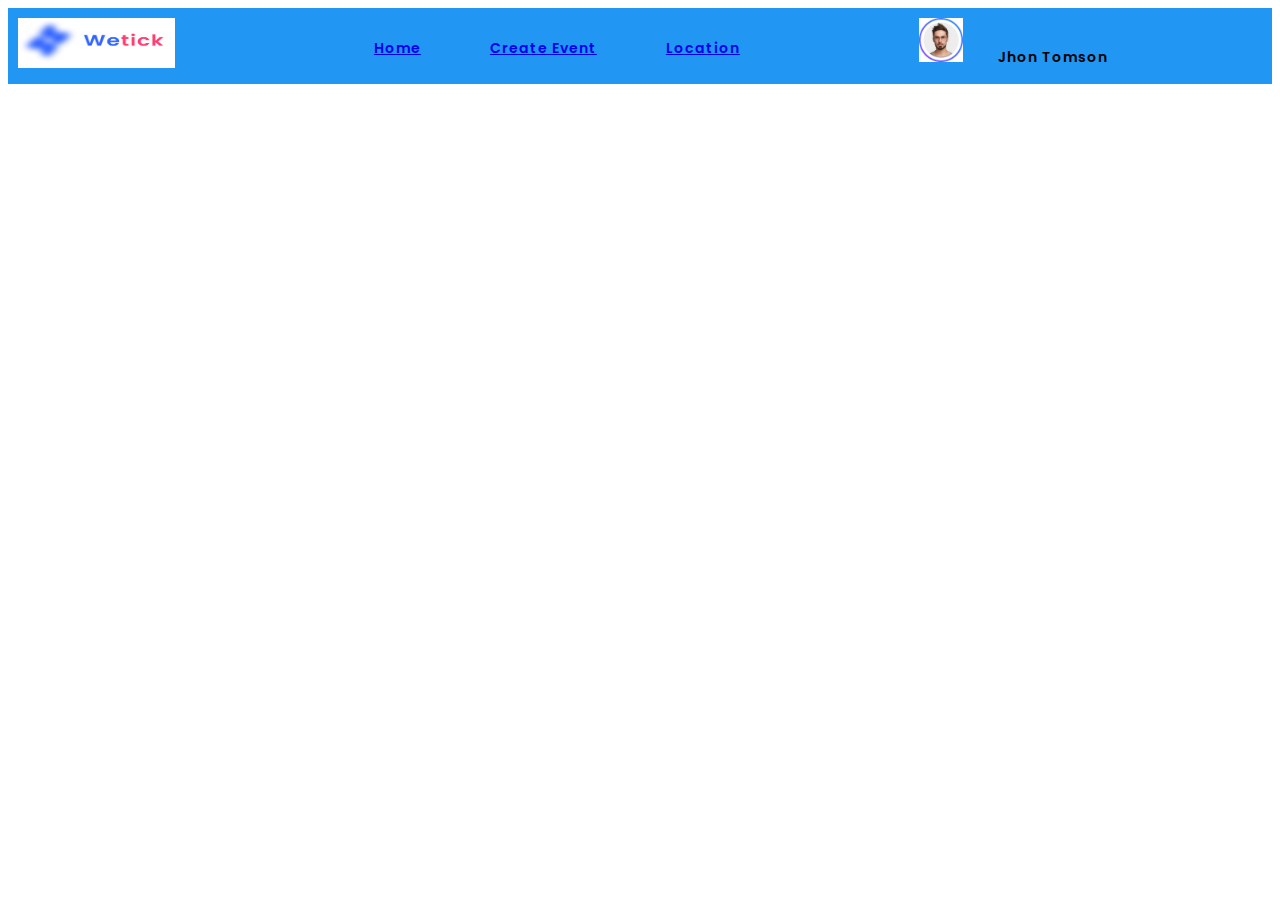
==== event.html @ b89d1ffa "Add files via upload" ====
<!DOCTYPE html>
<html>
    <head>
<title>Mockup Event</title>
<!-- <link rel="stylesheet" href="signUp.css"> -->
<link rel="preconnect" href="https://fonts.googleapis.com">
<link rel="preconnect" href="https://fonts.gstatic.com" crossorigin>
<link href="https://fonts.googleapis.com/css2?family=Poppins:ital,wght@0,100;0,200;0,300;0,400;0,500;0,600;0,700;0,800;0,900;1,100;1,200;1,300;1,400;1,500;1,600;1,700;1,800;1,900&display=swap" rel="stylesheet">
<style>
.head{
    display: grid;
    grid-template-columns: auto auto auto;
    gap: 10px;
    background-color: #2196F3;
    padding: 10px;
    font-family: Poppins;
    font-size: 14px;
    font-weight: 600;
    line-height: 21px;
    letter-spacing: 1px;
    text-align: left;

}
.aset img{
    width: 156.5px;
    height: 50px;
    top: 20px;
    left: 50px;
    padding: 0px;
    gap: 0px;
    opacity: 0px;

}
.nav{
    padding-top: 20px;
}
.nav span{
    margin-left: 50px;
}
span{
    margin: 15px;
}
.profile img{
    width: 44.16px;
    height: 44.16px;
    top: 23.62px;
    left: 1144.62px;
    padding: 0px 0.16px 0.16px 0px;
    gap: 0px;
    opacity: 0px;
}
</style>
    </head>
    <body>
<div class="head">
    <div class="aset">
        <img src="assets/image2.png">
    </div>
<div class="nav">
    <a href="#"><span>Home</span></a>
    <a href="#"><span>Create Event</span></a>
    <a href="#"><span>Location</span></a>
</div>
    <div class="profile">
        <span><img src="assets/asset4.png"></span>
        <span>Jhon Tomson</span>
    </div>
</div>
<div>
    <div></div>
    <div></div>
</div>
    </body>
    <footer>
<div>
    <div></div>
    <div></div>
</div>
<div></div>
    </footer>
</html>
---- signUp.css ----
.head{
    display: flex;
    height: 100%;
    width: 100%;
    gap: 0px;
    font-family: "Poppins", sans-serif;
}
.left{
    flex: 1;
    background: url(assets/image1.png);
    background-repeat: no-repeat;
    background-size: 100%;
}
.right{
    flex: 1;

}
.img-head img{
    width: 156.5px;
    height: 50px;
    top: 207px;
    left: 951px;
    padding: 0px;
    gap: 0px;
    opacity: 0px;
}
.head-right{
text-align: left;
padding: 200px;
}
.head-right input{
margin: 10px;

}
.font{
    font-size: 24px;
    font-weight: 600;
    line-height: 36px;
    letter-spacing: 1px;
   margin-left: 15px;
}
a{
    text-decoration: none;
}
input {
    width: 370px;
    height: 55px;
    top: 429px;
    left: 951px;
    gap: 0px;
    border-radius: 15px;
    border: 1px 0px;
    opacity: 0px;
    
}
.box{
    width: 50px;
    height: 20px;
    top: 719px;
    left: 951px;
    gap: 0px;
    border-radius: 3px 0px;
}
button{
    width: 370px;
    height: 55px;
    top: 765px;
    left: 951px;
    gap: 1px;
    border-radius: 15px;
    opacity: 0px;
    margin-left: 15px;
    background-color: blue;
    color: white;
    font-weight: bold;
    border: 0;
}
.eye input{
border: 0;
margin: 0;
width: 315px;
height: 53px;
}
.eye input::hover{
border: 0;
border-color: white;
}
.eye img{
width: 24px;
height: 24px;
gap: 0px;
opacity: 0px;

}
.eye{
width: 370px;
height: 55px;
border: 1px 0px;
opacity: 0px;
border-style: solid;
border-radius: 15px;
margin-top: 10px;
margin-left: 10px;
}
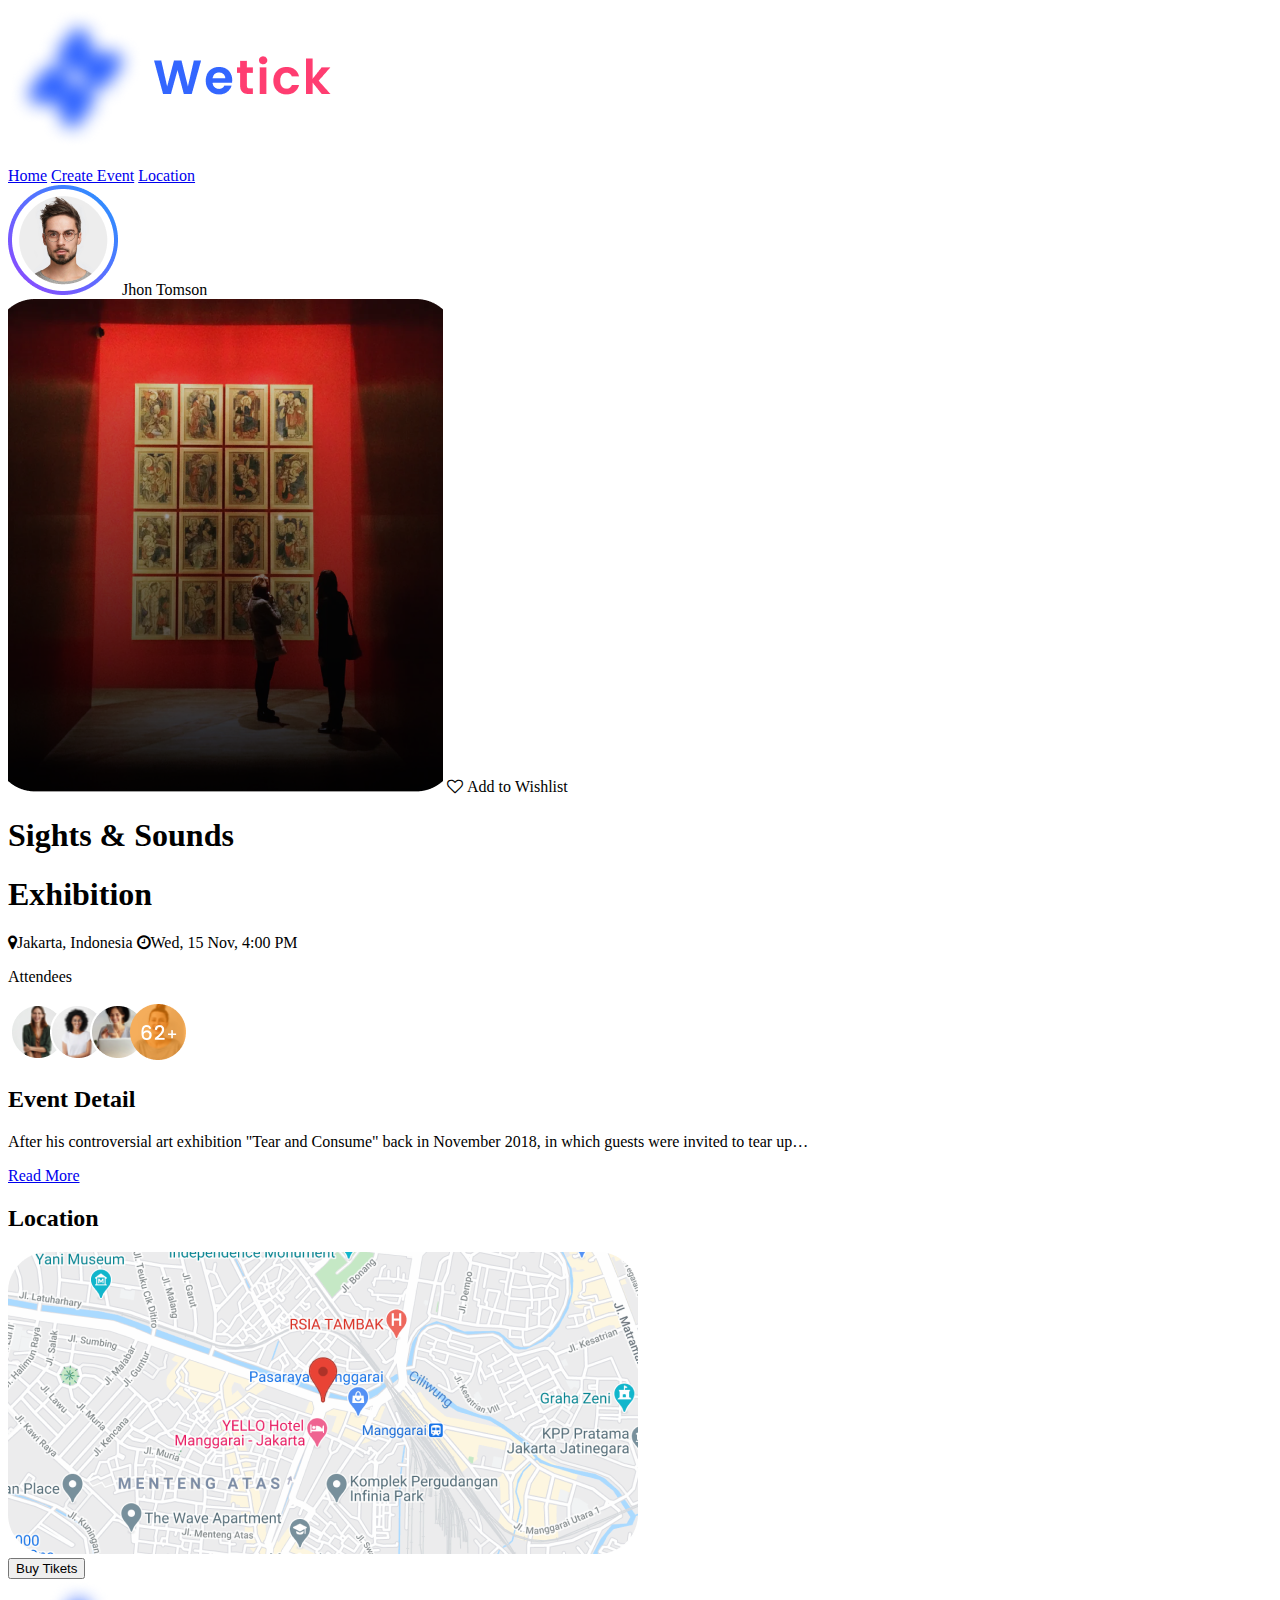
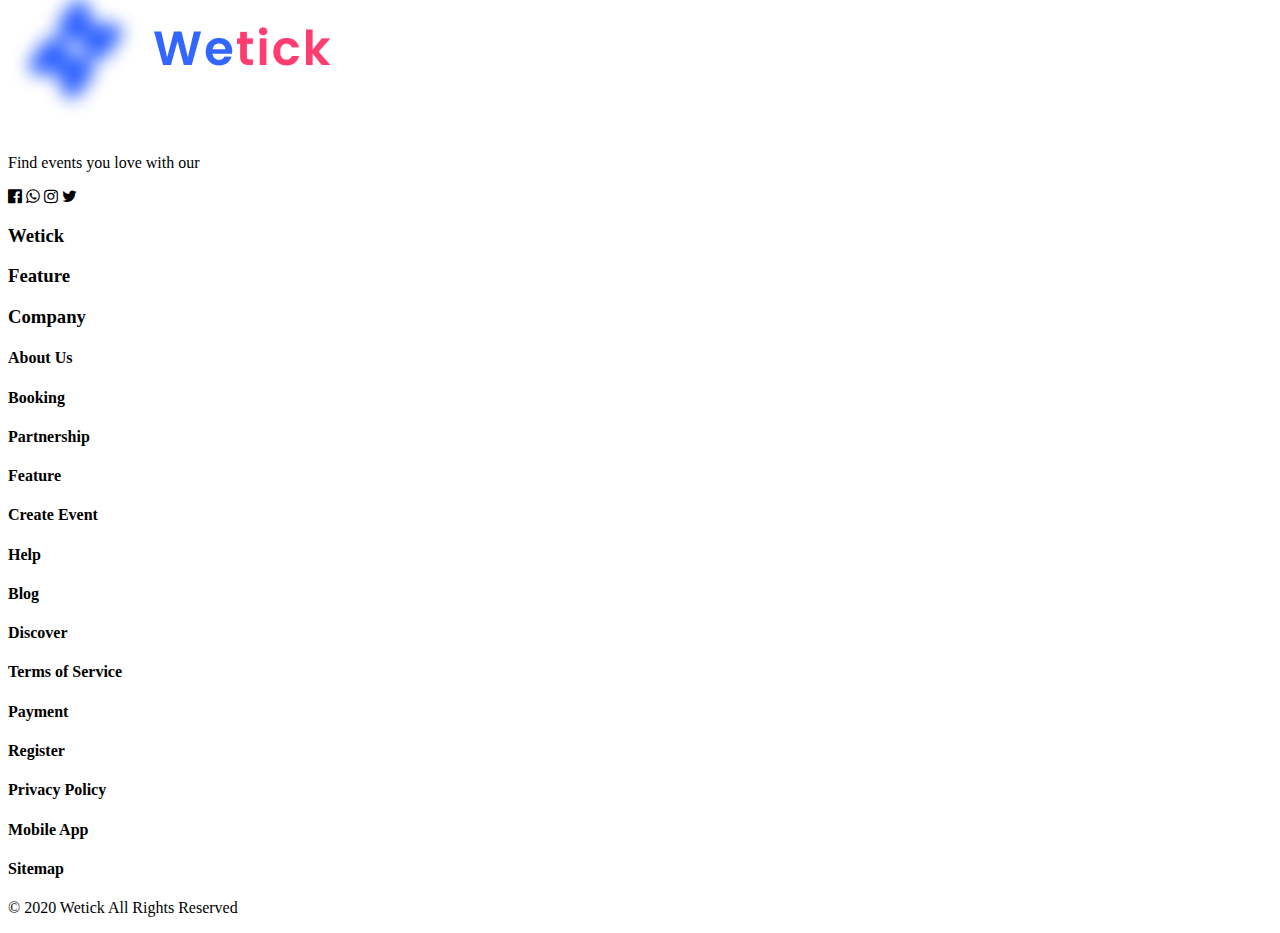
==== commit e31cbc18: "Add files via upload" ====
--- a/event.html
+++ b/event.html
@@ -6,50 +6,7 @@
 <link rel="preconnect" href="https://fonts.googleapis.com">
 <link rel="preconnect" href="https://fonts.gstatic.com" crossorigin>
 <link href="https://fonts.googleapis.com/css2?family=Poppins:ital,wght@0,100;0,200;0,300;0,400;0,500;0,600;0,700;0,800;0,900;1,100;1,200;1,300;1,400;1,500;1,600;1,700;1,800;1,900&display=swap" rel="stylesheet">
-<style>
-.head{
-    display: grid;
-    grid-template-columns: auto auto auto;
-    gap: 10px;
-    background-color: #2196F3;
-    padding: 10px;
-    font-family: Poppins;
-    font-size: 14px;
-    font-weight: 600;
-    line-height: 21px;
-    letter-spacing: 1px;
-    text-align: left;
-
-}
-.aset img{
-    width: 156.5px;
-    height: 50px;
-    top: 20px;
-    left: 50px;
-    padding: 0px;
-    gap: 0px;
-    opacity: 0px;
-
-}
-.nav{
-    padding-top: 20px;
-}
-.nav span{
-    margin-left: 50px;
-}
-span{
-    margin: 15px;
-}
-.profile img{
-    width: 44.16px;
-    height: 44.16px;
-    top: 23.62px;
-    left: 1144.62px;
-    padding: 0px 0.16px 0.16px 0px;
-    gap: 0px;
-    opacity: 0px;
-}
-</style>
+<link rel="stylesheet" href="https://cdnjs.cloudflare.com/ajax/libs/font-awesome/4.7.0/css/font-awesome.min.css">
     </head>
     <body>
 <div class="head">
@@ -66,16 +23,71 @@
         <span>Jhon Tomson</span>
     </div>
 </div>
-<div>
-    <div></div>
-    <div></div>
+<div class="flex">
+    <div class="kiri">
+        <img src="assets/asset2.png">
+        <i class="fa fa-heart-o"> Add to Wishlist</i>
+    </div>
+    <div class="right">
+        <div>
+            <h1>Sights & Sounds</h1> 
+            <h1>Exhibition</h1>
+        </div>
+        <div class="icon">
+            <i class="fa fa-map-marker"><span>Jakarta, Indonesia</span></i>
+            <i class="fa fa-clock-o"><span>Wed, 15 Nov, 4:00 PM</span></i>
+        </div>
+        <div class="att">
+            <p>Attendees</p>
+            <img src="assets/asset1.png">
+        </div>
+        <div class="end">
+        <h2>Event Detail</h2>
+        <p>After his controversial art exhibition "Tear and Consume" back in November 2018, in which guests were invited to tear up…</p>
+        <a href="#">Read More</a>
+        <h2>Location</h2>
+        <img src="assets/asset3.png">
+    </div>
+    <button>Buy Tikets</button>
+    </div>
 </div>
     </body>
     <footer>
-<div>
-    <div></div>
-    <div></div>
+<div class="grid-container">
+    <div class="item1">
+        <img src="assets/image2.png">
+        <div>
+            <p>Find events you love with our</p>
+        </div>
+        <div>
+            <i class="fa fa-facebook-official"></i>
+            <i class="fa fa-whatsapp"></i>
+            <i class="fa fa-instagram"></i>
+            <i class="fa fa-twitter"></i>
+        </div>
+    </div>
+    <div class="item2">
+        <h3>Wetick</h3>
+    </div>
+    <div class="item3"><h3>Feature</h3></div>
+    <div class="item4"><h3>Company</h3></div>
+    <div class="item5"><h4>About Us</h4></div>
+    <div class="item6"><h4>Booking</h4></div>
+    <div class="item7"><h4>Partnership</h4></div>
+    <div class="item8"><h4>Feature</h4></div>
+    <div class="item9"><h4>Create Event</h4></div>
+    <div class="item10"><h4>Help</h4></div>
+    <div class="item11"><h4>Blog</h4></div>
+    <div class="item12"><h4>Discover</h4></div>
+    <div class="item13"><h4>Terms of Service</h4></div>
+    <div class="item14"><h4>Payment</h4></div>
+    <div class="item15"><h4>Register</h4></div>
+    <div class="item16"><h4>Privacy Policy</h4></div>
+    <div class="item17"><h4>Mobile App</h4></div>
+    <div class="item18"></div>
+    <div class="item19"><h4>Sitemap</h4></div>
+    <div class="item 20"><p>© 2020 Wetick All Rights Reserved</p></div>
 </div>
-<div></div>
+
     </footer>
 </html>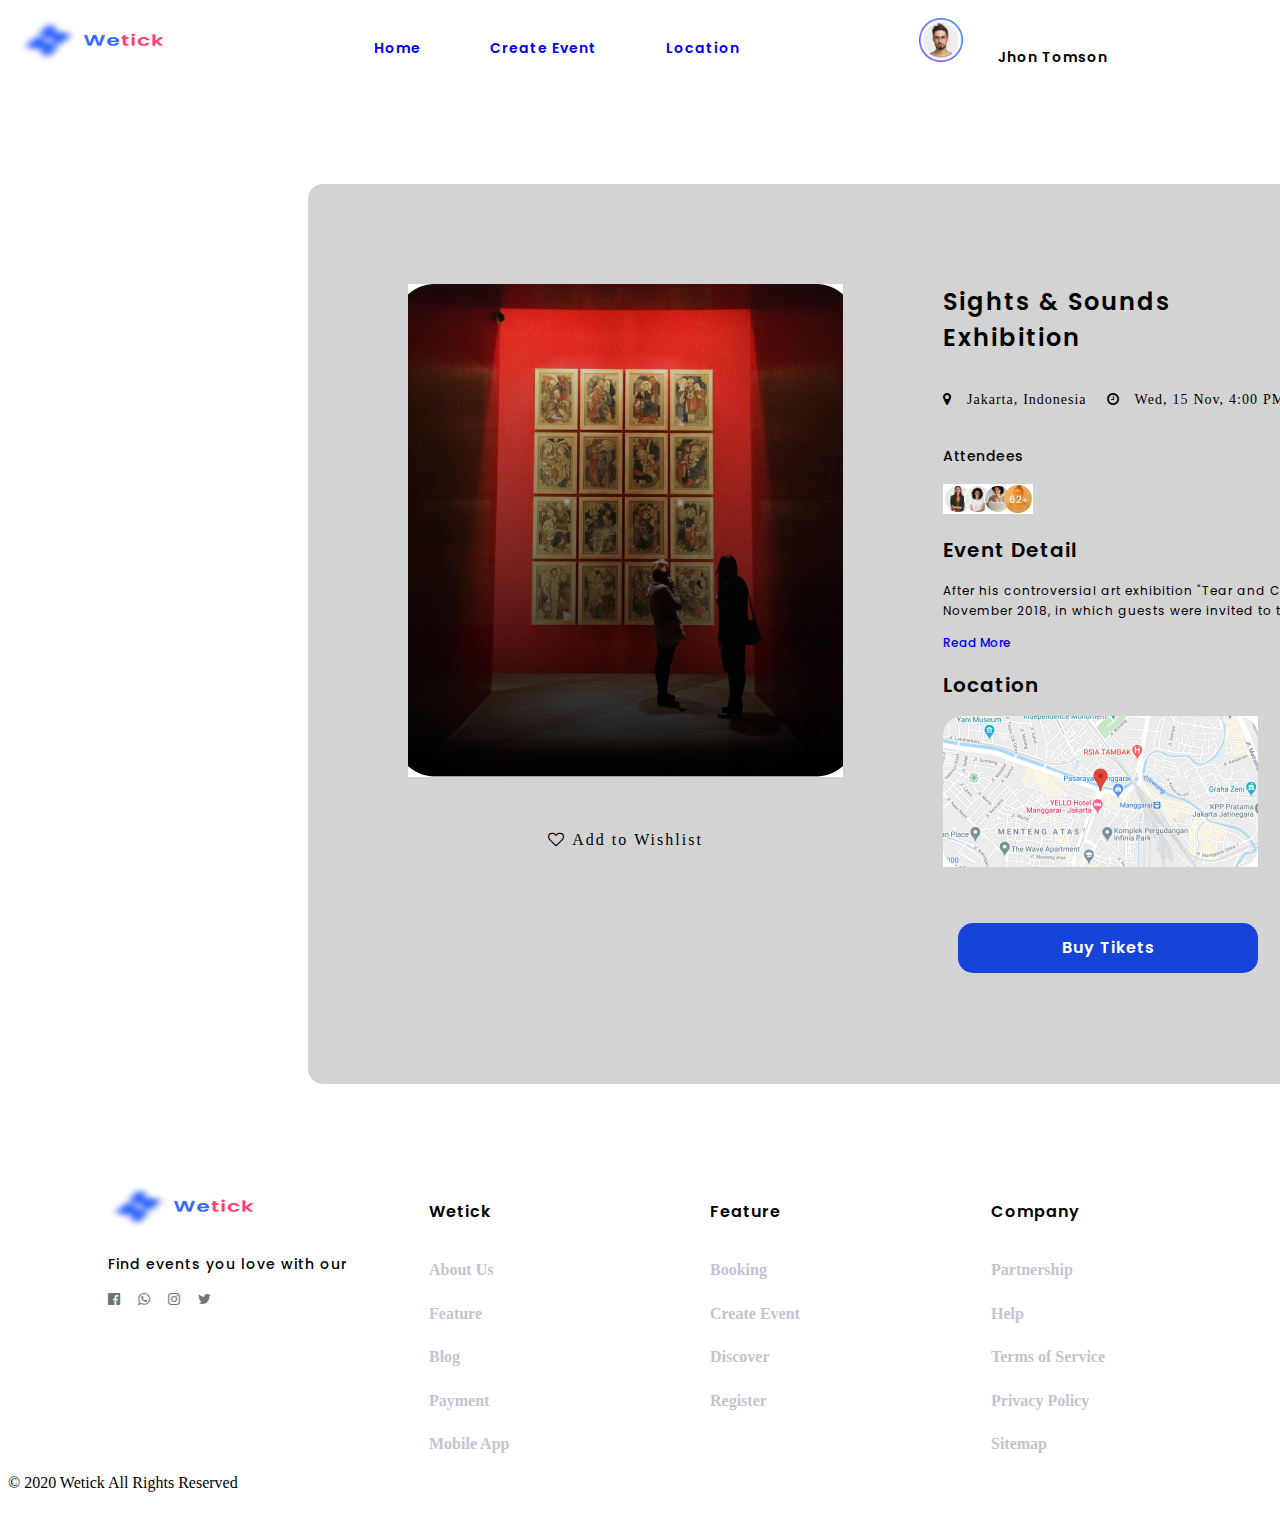
==== commit f39cb4e3: "Add files via upload" ====
--- a/event.html
+++ b/event.html
@@ -2,7 +2,7 @@
 <html>
     <head>
 <title>Mockup Event</title>
-<!-- <link rel="stylesheet" href="signUp.css"> -->
+<link rel="stylesheet" href="style.css">
 <link rel="preconnect" href="https://fonts.googleapis.com">
 <link rel="preconnect" href="https://fonts.gstatic.com" crossorigin>
 <link href="https://fonts.googleapis.com/css2?family=Poppins:ital,wght@0,100;0,200;0,300;0,400;0,500;0,600;0,700;0,800;0,900;1,100;1,200;1,300;1,400;1,500;1,600;1,700;1,800;1,900&display=swap" rel="stylesheet">
@@ -28,7 +28,7 @@
         <img src="assets/asset2.png">
         <i class="fa fa-heart-o"> Add to Wishlist</i>
     </div>
-    <div class="right">
+    <div class="kanan">
         <div>
             <h1>Sights & Sounds</h1> 
             <h1>Exhibition</h1>
--- a/style.css
+++ b/style.css
@@ -0,0 +1,312 @@
+.head-sign{
+    display: flex;
+    height: 100%;
+    width: 100%;
+    gap: 0px;
+    font-family: "Poppins", sans-serif;
+}
+.left{
+    flex: 1;
+    background: url(assets/image1.png);
+    background-repeat: no-repeat;
+    background-size: 100%;
+}
+.right{
+    flex: 1;
+
+}
+.img-head img{
+    width: 156.5px;
+    height: 50px;
+    top: 207px;
+    left: 951px;
+    padding: 0px;
+    gap: 0px;
+    opacity: 0px;
+}
+.head-right{
+text-align: left;
+padding: 200px;
+}
+.head-right input{
+margin: 10px;
+
+}
+.font{
+    font-size: 24px;
+    font-weight: 600;
+    line-height: 36px;
+    letter-spacing: 1px;
+   margin-left: 15px;
+}
+a{
+    text-decoration: none;
+}
+input {
+    width: 370px;
+    height: 55px;
+    top: 429px;
+    left: 951px;
+    gap: 0px;
+    border-radius: 15px;
+    border: 1px 0px;
+    opacity: 0px;
+    
+}
+.box{
+    width: 50px;
+    height: 20px;
+    top: 719px;
+    left: 951px;
+    gap: 0px;
+    border-radius: 3px 0px;
+}
+button{
+    width: 370px;
+    height: 55px;
+    top: 765px;
+    left: 951px;
+    gap: 1px;
+    border-radius: 15px;
+    opacity: 0px;
+    margin-left: 15px;
+    background-color: blue;
+    color: white;
+    font-weight: bold;
+    border: 0;
+}
+.eye input{
+border: 0;
+margin: 0;
+width: 315px;
+height: 53px;
+}
+.eye input::hover{
+border: 0;
+border-color: white;
+}
+.eye img{
+width: 24px;
+height: 24px;
+gap: 0px;
+opacity: 0px;
+
+}
+.eye{
+width: 370px;
+height: 55px;
+border: 1px 0px;
+opacity: 0px;
+border-style: solid;
+border-radius: 15px;
+margin-top: 10px;
+margin-left: 10px;
+}
+
+.head{
+    display: grid;
+    grid-template-columns: auto auto auto;
+    gap: 10px;
+    padding: 10px;
+    font-family: Poppins;
+    font-size: 14px;
+    font-weight: 600;
+    line-height: 21px;
+    letter-spacing: 1px;
+    text-align: left;
+
+}
+.aset img{
+    width: 156.5px;
+    height: 50px;
+    top: 20px;
+    left: 50px;
+    padding: 0px;
+    gap: 0px;
+    opacity: 0px;
+
+}
+.nav{
+    padding-top: 20px;
+}
+.nav span{
+    margin-left: 50px;
+}
+span{
+    margin: 15px;
+}
+.profile img{
+    width: 44.16px;
+    height: 44.16px;
+    top: 23.62px;
+    left: 1144.62px;
+    padding: 0px 0.16px 0.16px 0px;
+    gap: 0px;
+    opacity: 0px;
+}
+.flex{
+    display: flex;
+   gap: 0;
+   margin-left: 300px;
+   margin-top: 100px;
+   padding: 100px;
+   background-color:#d4d3d3;
+   height: 700px;
+   width: 1000px;
+   border-radius: 15px;
+   margin-bottom: 100px;
+}
+.kiri{
+flex: 1;
+text-align: center;
+}
+.kiri i{
+    margin-top: 50px;
+    letter-spacing: 2px;
+}
+.kanan{
+flex: 1;
+margin-left: 100px;
+}
+h1{
+font-family: Poppins;
+font-size: 24px;
+font-weight: 600;
+line-height: 36px;
+letter-spacing: 2px;
+text-align: left;
+margin: 0;
+}
+.icon{
+    margin-top: 30px;
+    margin-bottom: 30px;
+    font-family: Poppins;
+font-size: 14px;
+font-weight: 500;
+line-height: 27px;
+letter-spacing: 1px;
+text-align: left;
+
+}
+.att img{
+    width: 90px;
+height: 30px;
+top: 436px;
+left: 684px;
+gap: 0px;
+opacity: 0px;
+}
+.att p{
+font-family: Poppins;
+font-size: 14px;
+font-weight: 500;
+line-height: 27px;
+letter-spacing: 0.5px;
+text-align: left;
+
+}
+h2{
+    font-family: Poppins;
+font-size: 20px;
+font-weight: 600;
+line-height: 30px;
+letter-spacing: 1px;
+text-align: left;
+
+}
+.end{
+    width: 500px;
+font-family: Poppins;
+font-size: 12px;
+font-weight: 400;
+line-height: 20px;
+letter-spacing: 1px;
+text-align: left;
+}
+.end img{
+    width: 315px;
+height: 151px;
+top: 701px;
+left: 684px;
+gap: 0px;
+border-radius: 20px 0px 0px 0px;
+opacity: 0px;
+}
+.end a{
+    font-family: Poppins;
+font-size: 12px;
+font-weight: 500;
+line-height: 20px;
+letter-spacing: 0.5px;
+text-align: left;
+text-decoration: none;
+}
+button{
+    background-color: rgb(22, 68, 216);
+    color: white;
+    font-family: Poppins;
+    font-size: 16px;
+    font-weight: 600;
+    line-height: 24px;
+    letter-spacing: 1px;
+    text-align: center;
+    height: 50px;
+    width: 300px;
+    border-radius: 15px;
+    margin-top: 50px;
+    border: none;
+}
+.grid-container{
+  display: grid;
+  grid-template-columns: auto auto auto auto;
+  gap: 0;
+  
+}
+.item1 {
+  grid-row: 1 / 7;
+  margin-left: 50px;
+  font-family: Poppins;
+font-size: 14px;
+font-weight: 500;
+line-height: 21px;
+letter-spacing: 1px;
+text-align: left;
+padding-left: 100px;
+margin: 0;
+}
+.item1 img{
+    width: 156.5px;
+height: 50px;
+top: 1155px;
+left: 218px;
+padding: 0px;
+gap: 0px;
+opacity: 0px;
+}
+.item1 i{
+    width: 25px;
+height: 24px;
+top: 1271px;
+left: 218px;
+gap: 0px;
+opacity: 0px;
+color: rgb(111, 115, 119);
+}
+h3{
+    font-family: Poppins;
+font-size: 16px;
+font-weight: 600;
+line-height: 24px;
+letter-spacing: 1px;
+text-align: left;
+
+}
+h4{
+width: 200px;
+height: 1px;
+top: 1199px;
+left: 575px;
+gap: 0px;
+opacity: 0px;
+color:#C1C5D0;
+}